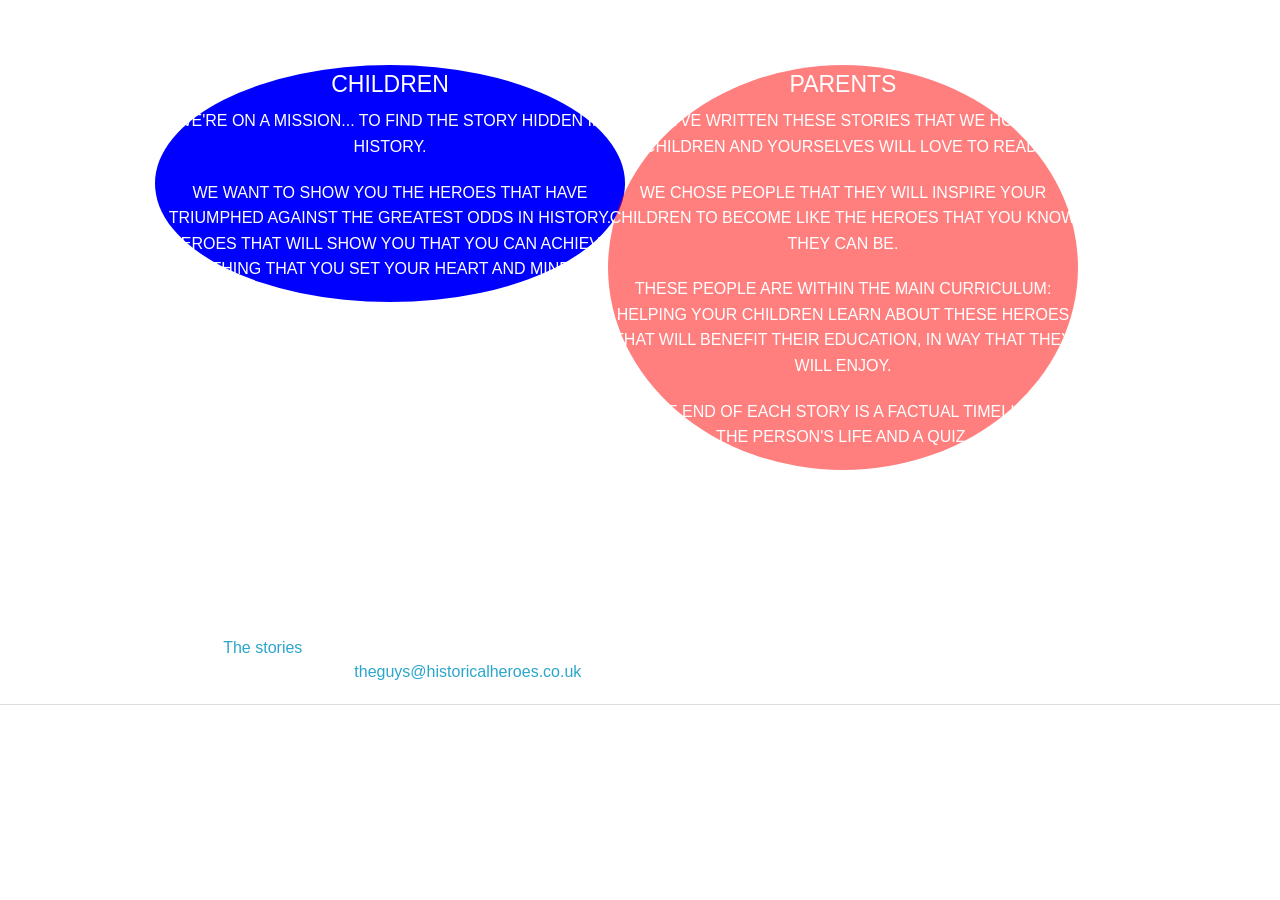
==== mission.html @ 70ac3df8 "original text" ====
<!doctype html>
<html class="no-js" lang="en">
  <head>
    <meta charset="utf-8" />
    <meta name="viewport" content="width=device-width, initial-scale=1.0" />
    <title>Historical Heroes | Finding the story in history</title>
    <link rel="stylesheet" href="css/foundation.min.css" />
    <link rel="stylesheet" href="css/app.css">
    <link href='http://fonts.googleapis.com/css?family=Oswald' rel='stylesheet' type='text/css'>
    <script src="js/vendor/modernizr.js"></script>
    <script>
      (function(i,s,o,g,r,a,m){i['GoogleAnalyticsObject']=r;i[r]=i[r]||function(){
      (i[r].q=i[r].q||[]).push(arguments)},i[r].l=1*new Date();a=s.createElement(o),
      m=s.getElementsByTagName(o)[0];a.async=1;a.src=g;m.parentNode.insertBefore(a,m)
      })(window,document,'script','//www.google-analytics.com/analytics.js','ga');

      ga('create', 'UA-38606779-5', 'auto');
      ga('send', 'pageview');

    </script>
  </head>
  <body>
  <div class="row">
    <div class="small-12 columns">
      <h3 class="text-center white-text">
        The Historical Heroes Collection
      </h3>
    </div>
  </div>
    <div class="row">
      <div class="small-6 columns">
        <div class="div-circle one">
          <h4 class="text-center">Children</h4>
          <p>We're on a mission... to find the story hidden in history. </p>
          <p>
            We want to show you the heroes that have triumphed against the greatest odds in history. Heroes that will show you that you can achieve anything that you set your heart and mind to. </p>
        </div>
      </div>
      <!-- <div class="small-1 columns"></div> -->
      <div class="small-6 columns">
        <div class="div-circle two">
          <h4 class="text-center">Parents</h4>
          <p>
            We've written these stories that we hope children and yourselves will love to read.
          </p>
          <p>
            We chose people that they will inspire your children to become like the heroes that you know they can be.
          </p>
          <p>
            These people are within the main curriculum: helping your children learn about these heroes that will benefit their education, in way that they will enjoy. 
          </p>
          <p>
            At the end of each story is a factual timeline of the person's life and a quiz.
          </p>
        </div>
      </div>
    </div>
    <div class="row">
      <div class="7 small-centered columns small-offset-4">
        <h4 class="small-offset-1">Everyone!</h4>
        <p>
          So tear up those history textbooks... <br>
          Horrible Histories? That's just a joke... <br>
          Turn off the TV and grab the tablet: <br>
          We're going to read a story.
        </p>
      </div>
    </div>
    <div class="row">
      <div class="small-3 columns">
        Join us...  <a href="https://itunes.apple.com/us/app/anne-frank-historical-heroes/id943215517?mt=8">The stories</a>
      </div>
      <br>
      <div class="small-12 columns">
        We'd love to from hear you: <a href="mailto:theguys@historicalheroes.co.uk">theguys@historicalheroes.co.uk</a> seriously... drop us a line.
      </div>
    </div>
    <hr>
    <div class="row">
      <div class="small-10 columns">
        <p>(PS: 10% of all profits go to a charity related to the historical hero.)</p>
      </div>
    </div>
    
    <script src="js/vendor/jquery.js"></script>
    <script src="js/foundation.min.js"></script>
    <script>
      $(document).foundation();
    </script>
  </body>
</html>
---- css/app.css ----
@font-face {
    font-family: 'pacificoregular';
    src: url('pacifico-webfont.eot');
    src: url('pacifico-webfont.eot?#iefix') format('embedded-opentype'),
         url('pacifico-webfont.woff') format('woff'),
         url('pacifico-webfont.ttf') format('truetype'),
         url('pacifico-webfont.svg#pacificoregular') format('svg');
    font-weight: normal;
    font-style: normal;

}


@font-face {
    font-family: 'bebasregular';
    src: url('BEBAS___-webfont.eot');
    src: url('BEBAS___-webfont.eot?#iefix') format('embedded-opentype'),
         url('BEBAS___-webfont.woff') format('woff'),
         url('BEBAS___-webfont.ttf') format('truetype'),
         url('BEBAS___-webfont.svg#bebasregular') format('svg');
    font-weight: normal;
    font-style: normal;

}

.italic{
    font-style: italic;
}

body {
	/*background-color: black;*/
	color: white;
}

.background-black {
  background-color: black;
/*  height: 100%;
  width: 100%;
  z-index: -10;*/
}

h1 {
	/*font-family: 'Coming Soon', cursive;*/
	font-family: 'Oswald', sans-serif;
	color: white;
	/*font-size: 85px;*/
	font-size: 6.9vw;
}

h3 {
	font-family: 'Oswald', sans-serif;
	/*font-size: 35px;*/
	font-size: 3.0vw;
}

h4{
	color: white;
}

.white-text{
	color: white;
}

.npt {
	padding-top: 0px;
}
.spt {
	padding-top: 10px;
}
.mpt {
	padding-top: 30px;
}
.lpt {
	padding-top: 50px;
}
.xlpt {
	padding-top: 70px;
}
.hpt {
	padding-top: 100px;
}

.bottom-right-abs{
	transition: all 0.5s ease;
	position: absolute;
	top: 45vw;
	right: 5%;
	background-color: #47889D;
	padding: 10px;
}


/* Animations START */
@keyframes flickerAnimation {
  0%   { opacity:1; }
  50%  { opacity:0.3; }
  100% { opacity:1; }
}
@-o-keyframes flickerAnimation{
  0%   { opacity:1; }
  50%  { opacity:0.3; }
  100% { opacity:1; }
}
@-moz-keyframes flickerAnimation{
  0%   { opacity:1; }
  50%  { opacity:0.3; }
  100% { opacity:1; }
}
@-webkit-keyframes flickerAnimation{
  0%   { opacity:1; }
  50%  { opacity:0.3; }
  100% { opacity:1; }
}
.animate-flicker {
   -webkit-animation: flickerAnimation 5s infinite;
   -moz-animation: flickerAnimation 5s infinite;
   -o-animation: flickerAnimation 5s infinite;
    animation: flickerAnimation 5s infinite;
}

/* Animations END */

/*a:hover {
	color: red;
}*/

.bottom-right-abs:hover{
	/*color: yellow;*/
	background-color: #2B525E;
}

.hsc {
	width:100%;
	margin:16px auto 0px auto;
	text-align:center;
	z-index:12;
	/*position:absolute;*/
}
.line-3 {
  font-family: 'bebasregular';
  font-weight: 500;
  font-size: 16px;
  text-transform: uppercase;
  margin: 70px 0 0;
  position: relative;
  letter-spacing: 6px;
  color:#DECEC5;
}
.line-3:before, .line-3:after {
  content: " ";
  /*position: absolute;*/
  width: 50px;
  height: 5px;
  border-top: 1px solid #DECEC5;
  border-bottom: 1px solid #DECEC5;
}
.line-3:before {
  margin: 7px 0 0 -60px;
}
.line-3:after {
  margin: 7px 0 0 10px;
}

.round-border {
  border-radius: 50%;
}

.padding-small-flex {
  padding: 15%;
}

/* Colours */
.light-red {
  background-color: #FF4040;
}

/* Colours END */

.div-circle {
    float: left;
    width: 100%;
    height: 100%;
    border-radius: 50%;
    color: #fff;
    text-align: center;
    vertical-align: middle;
    font-size: 1em;
    line-height: 100px;
    text-transform: uppercase;
    font-weight: bold;
    font-family: sans-serif;
    position: relative;
}
.one { background-color: blue; }
.two::before{ position: absolute; left: 10% }
.two { background-color: rgba(255,0,0,0.5); margin-left: -10%; }
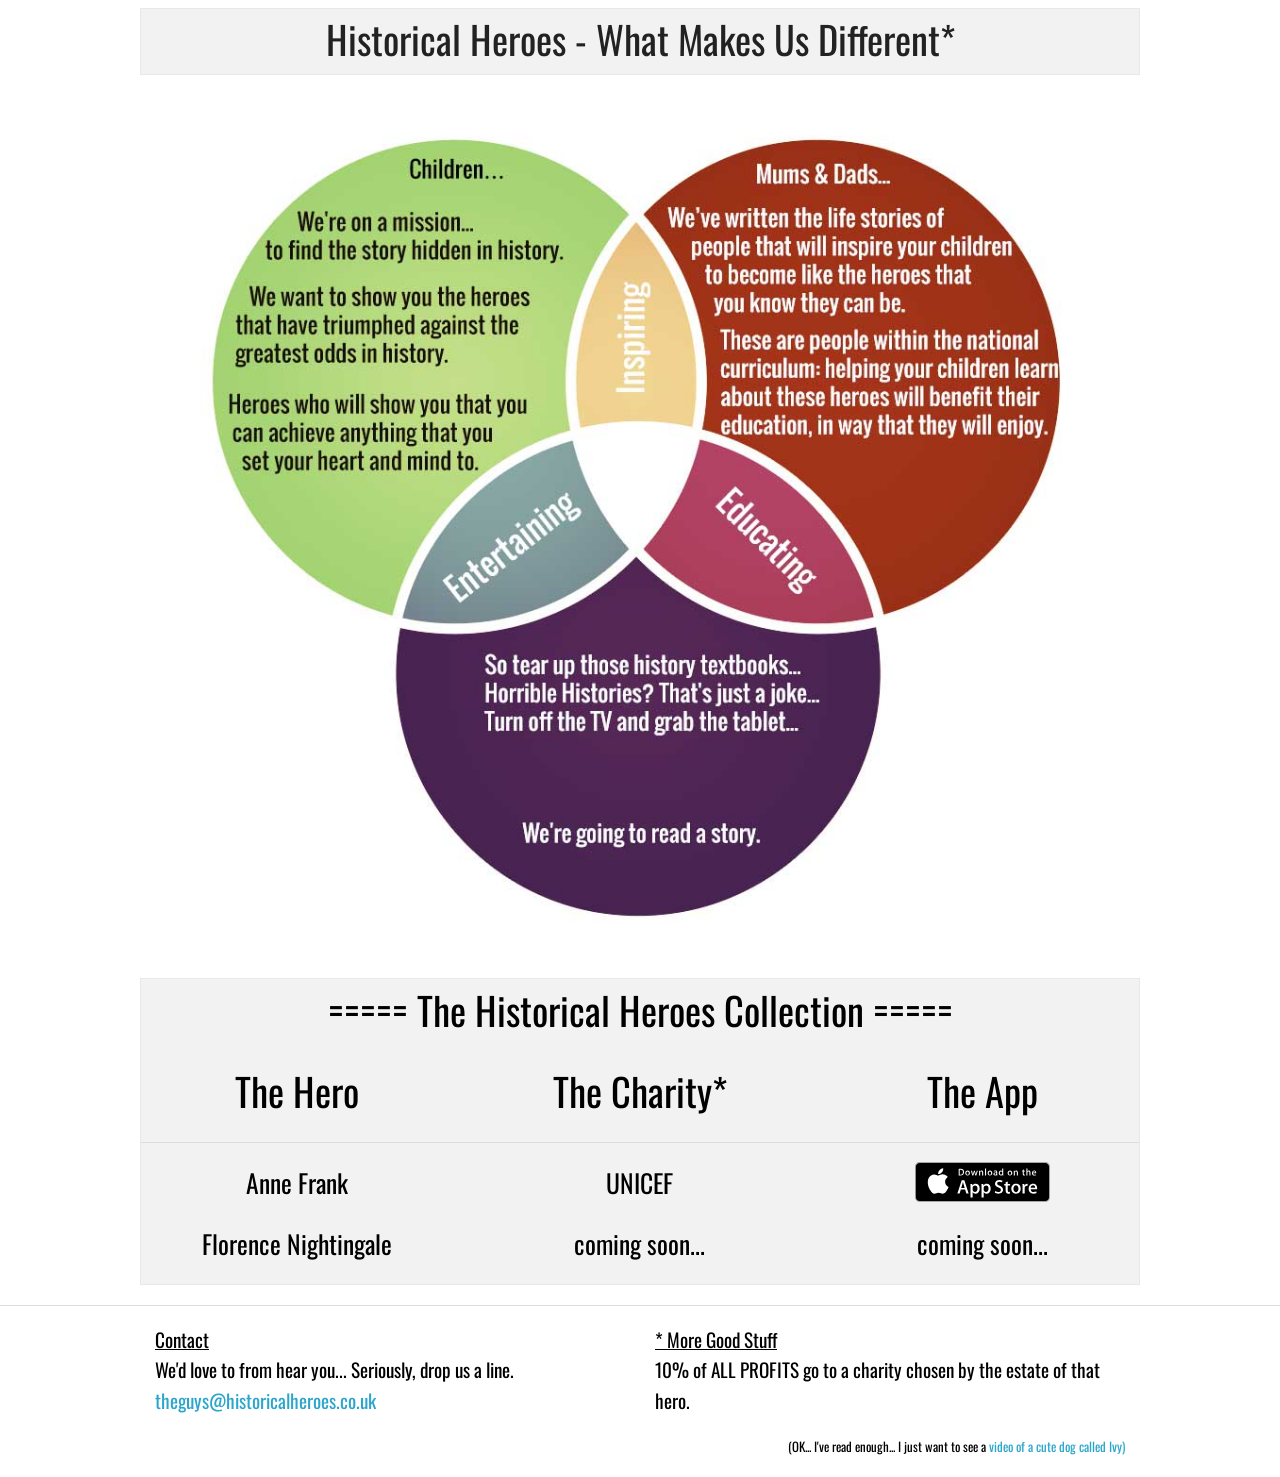
==== commit fbab27b7: "change design of mission page" ====
--- a/mission.html
+++ b/mission.html
@@ -20,65 +20,83 @@
     </script>
   </head>
   <body>
-  <div class="row">
-    <div class="small-12 columns">
-      <h3 class="text-center white-text">
-        The Historical Heroes Collection
-      </h3>
-    </div>
-  </div>
     <div class="row">
-      <div class="small-6 columns">
-        <div class="div-circle one">
-          <h4 class="text-center">Children</h4>
-          <p>We're on a mission... to find the story hidden in history. </p>
-          <p>
-            We want to show you the heroes that have triumphed against the greatest odds in history. Heroes that will show you that you can achieve anything that you set your heart and mind to. </p>
-        </div>
-      </div>
-      <!-- <div class="small-1 columns"></div> -->
-      <div class="small-6 columns">
-        <div class="div-circle two">
-          <h4 class="text-center">Parents</h4>
-          <p>
-            We've written these stories that we hope children and yourselves will love to read.
-          </p>
-          <p>
-            We chose people that they will inspire your children to become like the heroes that you know they can be.
-          </p>
-          <p>
-            These people are within the main curriculum: helping your children learn about these heroes that will benefit their education, in way that they will enjoy. 
-          </p>
-          <p>
-            At the end of each story is a factual timeline of the person's life and a quiz.
-          </p>
-        </div>
+      <div class="small-12 columns">
+        <h4 class="text-center">
+          
+        </h4>
       </div>
     </div>
     <div class="row">
-      <div class="7 small-centered columns small-offset-4">
-        <h4 class="small-offset-1">Everyone!</h4>
-        <p>
-          So tear up those history textbooks... <br>
-          Horrible Histories? That's just a joke... <br>
-          Turn off the TV and grab the tablet: <br>
-          We're going to read a story.
-        </p>
+      <div class="small-12 columns background-grey grey-border">
+        <h3 class="text-center">
+          Historical Heroes - What Makes Us Different*
+        </h3>
       </div>
     </div>
     <div class="row">
-      <div class="small-3 columns">
-        Join us...  <a href="https://itunes.apple.com/us/app/anne-frank-historical-heroes/id943215517?mt=8">The stories</a>
+      <div class="img-wrapper text-center">
+        <img src="img/historical_heroes_venn.jpg">
       </div>
-      <br>
-      <div class="small-12 columns">
-        We'd love to from hear you: <a href="mailto:theguys@historicalheroes.co.uk">theguys@historicalheroes.co.uk</a> seriously... drop us a line.
+    </div>
+    <div class="row background-grey grey-border">
+      <div class="small-12 columns text-center">
+        <p class="title"> ===== The Historical Heroes Collection ===== </p>
+      </div>
+      <div class="row">
+        <div class="small-4 columns text-center">
+          <p>The Hero</p>
+        </div>
+        <div class="small-4 columns text-center">
+          <p>The Charity*</p>
+        </div>
+        <div class="small-4 columns text-center">
+          <p>The App</p>
+        </div>
+      </div>
+      <hr class="nmt">
+      <div class="row">
+        <div class="small-4 columns text-center">
+          <p class="small-text">Anne Frank</p>
+        </div>
+        <div class="small-4 columns text-center">
+          <p class="small-text">UNICEF</p>
+        </div>
+        <div class="small-4 columns text-center">
+          <a href="https://itunes.apple.com/us/app/anne-frank-historical-heroes/id943215517?mt=8">
+            <img src="img/Download_on_the_App_Store_Badge_US-UK_135x40.svg">
+          </a>
+        </div>
+      </div>
+      <div class="row">
+        <div class="small-4 columns text-center">
+          <p class="small-text">Florence Nightingale</p>
+        </div>
+        <div class="small-4 columns text-center">
+          <p class="small-text">coming soon...</p>
+        </div>
+        <div class="small-4 columns text-center">
+          <p class="small-text">coming soon...</p>
+        </div>
       </div>
     </div>
     <hr>
     <div class="row">
-      <div class="small-10 columns">
-        <p>(PS: 10% of all profits go to a charity related to the historical hero.)</p>
+      <div class="small-6 columns">
+      <p class="very-small-text">
+        <u> Contact</u> <br> We'd love to from hear you... Seriously, drop us a line. 
+        <a class="text-center" href="mailto:theguys@historicalheroes.co.uk">theguys@historicalheroes.co.uk</a>
+      </p>
+      </div>
+      <div class="small-6 columns">
+        <p class="very-small-text">
+          <u> * More Good Stuff </u><br> 10% of ALL PROFITS go to a charity chosen by the estate of that hero.
+        </p>
+      </div>
+      <div class="small-7 columns right">
+        <p class="tiny-small-text right">
+          (OK... I've read enough... I just want to see a <a href="index.html">video of a cute dog called Ivy)</a>
+        </p>
       </div>
     </div>
     
--- a/css/app.css
+++ b/css/app.css
@@ -57,8 +57,34 @@
 	color: white;
 }
 
+p {
+  font-family: 'Oswald', sans-serif;
+  font-size: 3vw;
+  color: black;
+}
+
 .white-text{
 	color: white;
+}
+
+.tiny-small-text {
+  font-size: 1vw;
+}
+
+.very-small-text {
+  font-size: 1.5vw;
+}
+
+.small-text {
+  font-size: 2vw;
+}
+
+.left {
+  float: left;
+}
+
+.right {
+  float: right;
 }
 
 .npt {
@@ -78,6 +104,29 @@
 }
 .hpt {
 	padding-top: 100px;
+}
+
+.npl {
+  padding-left: 0px;
+}
+.spl {
+  padding-left: 10px;
+}
+.mpl {
+  padding-left: 30px;
+}
+.lpl {
+  padding-left: 50px;
+}
+.xlpl {
+  padding-left: 70px;
+}
+.hpl {
+  padding-left: 100px;
+}
+
+.nmt {
+  margin-top: 0;
 }
 
 .bottom-right-abs{
@@ -88,41 +137,6 @@
 	background-color: #47889D;
 	padding: 10px;
 }
-
-
-/* Animations START */
-@keyframes flickerAnimation {
-  0%   { opacity:1; }
-  50%  { opacity:0.3; }
-  100% { opacity:1; }
-}
-@-o-keyframes flickerAnimation{
-  0%   { opacity:1; }
-  50%  { opacity:0.3; }
-  100% { opacity:1; }
-}
-@-moz-keyframes flickerAnimation{
-  0%   { opacity:1; }
-  50%  { opacity:0.3; }
-  100% { opacity:1; }
-}
-@-webkit-keyframes flickerAnimation{
-  0%   { opacity:1; }
-  50%  { opacity:0.3; }
-  100% { opacity:1; }
-}
-.animate-flicker {
-   -webkit-animation: flickerAnimation 5s infinite;
-   -moz-animation: flickerAnimation 5s infinite;
-   -o-animation: flickerAnimation 5s infinite;
-    animation: flickerAnimation 5s infinite;
-}
-
-/* Animations END */
-
-/*a:hover {
-	color: red;
-}*/
 
 .bottom-right-abs:hover{
 	/*color: yellow;*/
@@ -174,23 +188,17 @@
   background-color: #FF4040;
 }
 
+.background-grey{
+  background-color: #f2f2f2;;
+}
+
+.grey-border {
+  border: 1px solid #e8e8e8;
+}
+
+.btn-border {
+  border-radius: 15px;
+  border: 3px solid #e8e8e8;
+}
+
 /* Colours END */
-
-.div-circle {
-    float: left;
-    width: 100%;
-    height: 100%;
-    border-radius: 50%;
-    color: #fff;
-    text-align: center;
-    vertical-align: middle;
-    font-size: 1em;
-    line-height: 100px;
-    text-transform: uppercase;
-    font-weight: bold;
-    font-family: sans-serif;
-    position: relative;
-}
-.one { background-color: blue; }
-.two::before{ position: absolute; left: 10% }
-.two { background-color: rgba(255,0,0,0.5); margin-left: -10%; }
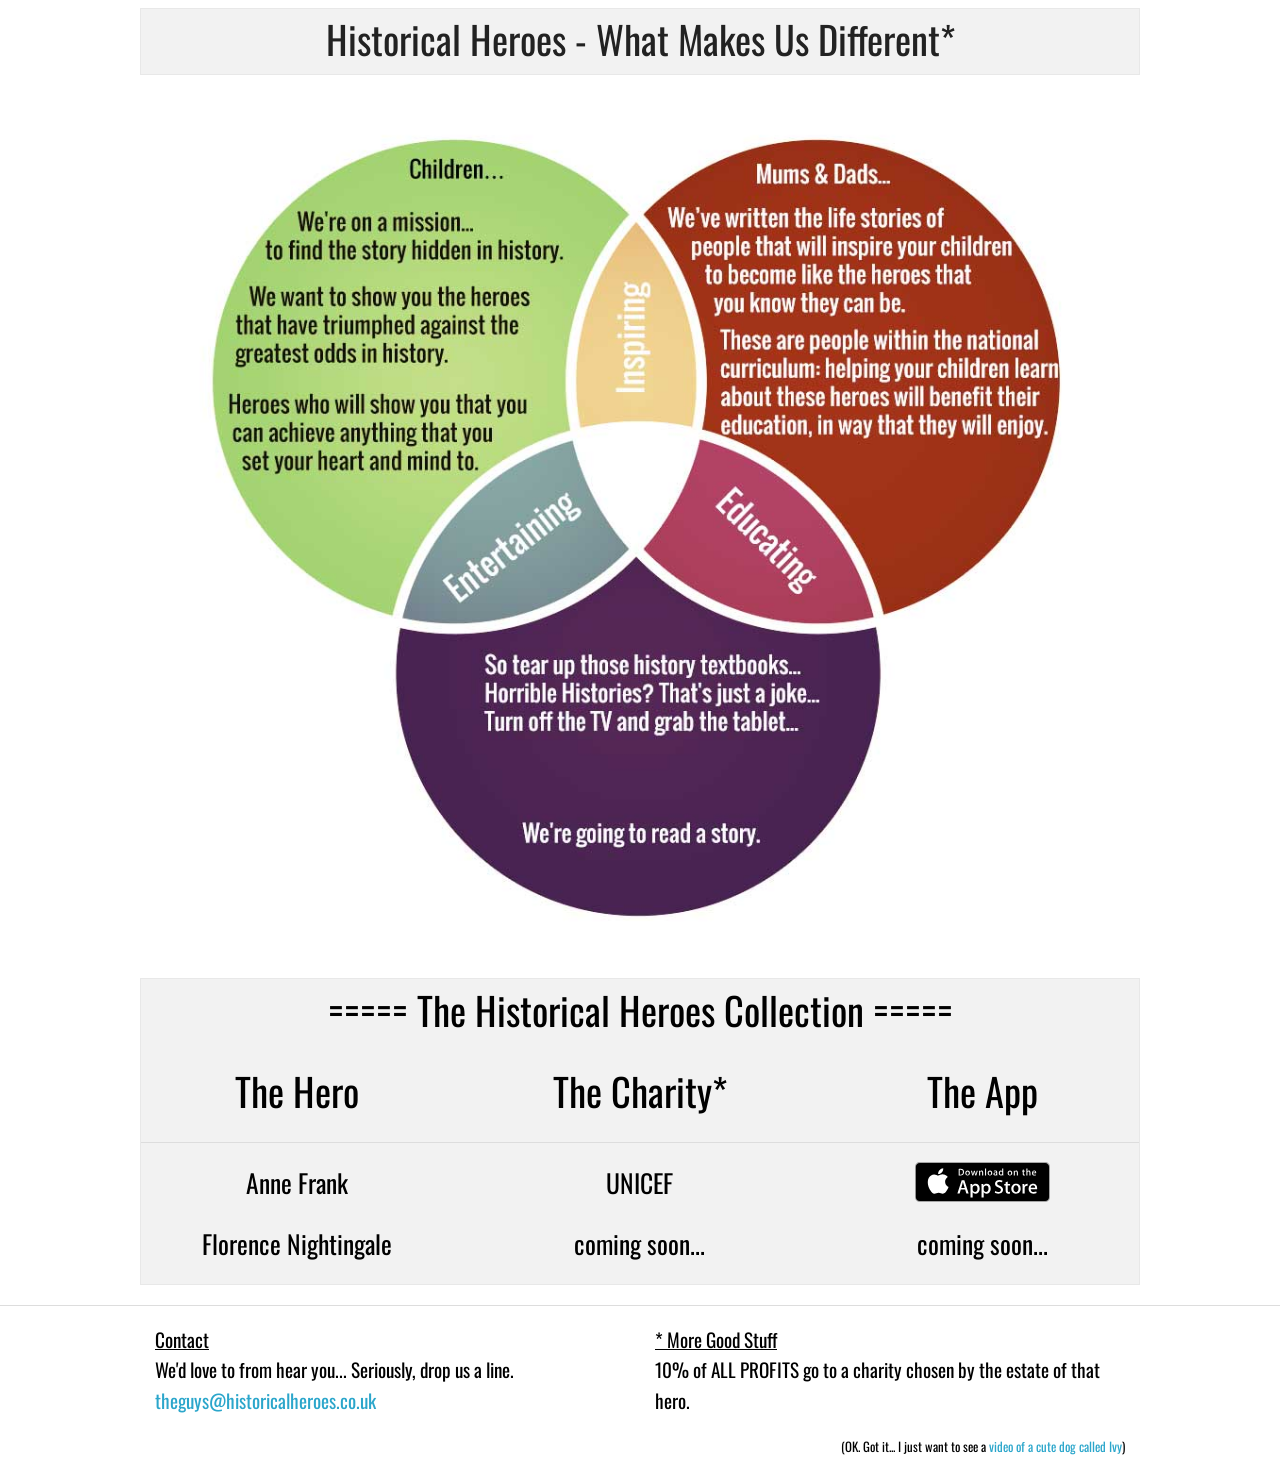
==== commit 0a43e9bd: "alter mission text" ====
--- a/mission.html
+++ b/mission.html
@@ -95,7 +95,7 @@
       </div>
       <div class="small-7 columns right">
         <p class="tiny-small-text right">
-          (OK... I've read enough... I just want to see a <a href="index.html">video of a cute dog called Ivy)</a>
+          (OK. Got it... I just want to see a <a href="index.html">video of a cute dog called Ivy</a>)
         </p>
       </div>
     </div>
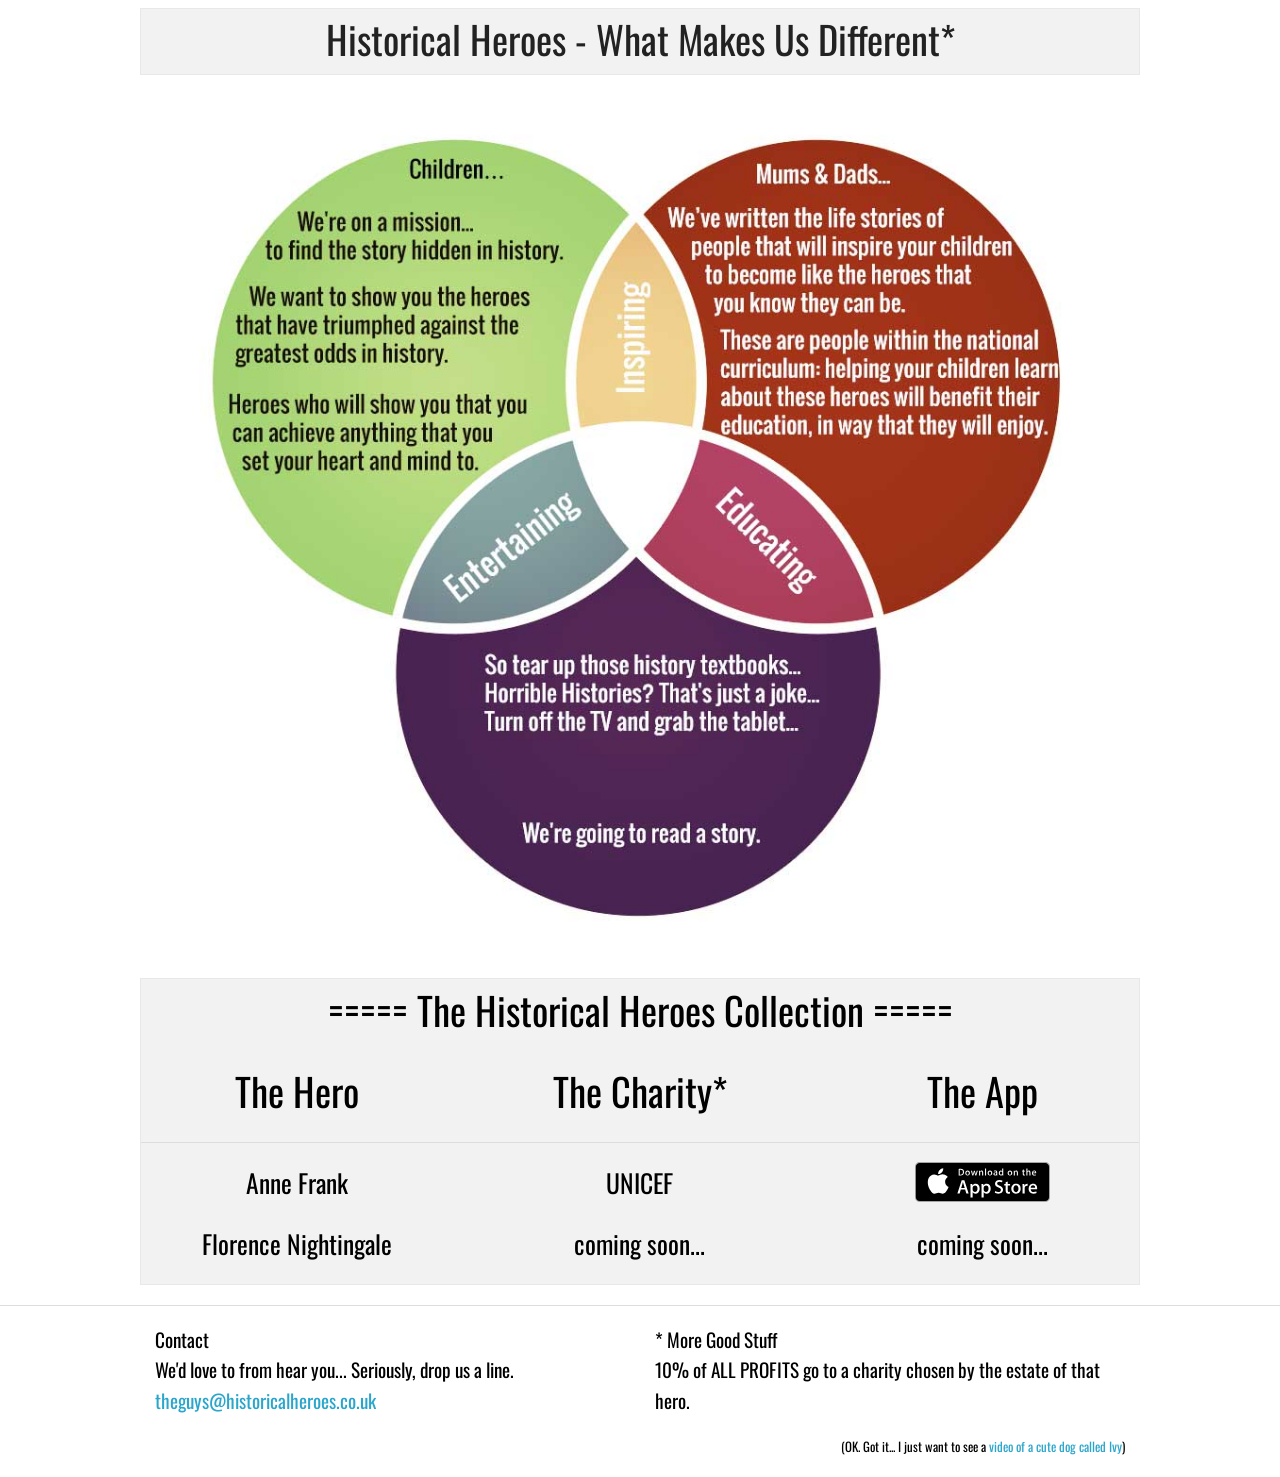
==== commit fb90f8d5: "fix video not appearing on ipad safari" ====
--- a/mission.html
+++ b/mission.html
@@ -5,7 +5,7 @@
     <meta name="viewport" content="width=device-width, initial-scale=1.0" />
     <title>Historical Heroes | Finding the story in history</title>
     <link rel="stylesheet" href="css/foundation.min.css" />
-    <link rel="stylesheet" href="css/app.css">
+    <link rel="stylesheet" href="css/app.min.css">
     <link href='http://fonts.googleapis.com/css?family=Oswald' rel='stylesheet' type='text/css'>
     <script src="js/vendor/modernizr.js"></script>
     <script>
@@ -84,13 +84,13 @@
     <div class="row">
       <div class="small-6 columns">
       <p class="very-small-text">
-        <u> Contact</u> <br> We'd love to from hear you... Seriously, drop us a line. 
+        Contact <br> We'd love to from hear you... Seriously, drop us a line. 
         <a class="text-center" href="mailto:theguys@historicalheroes.co.uk">theguys@historicalheroes.co.uk</a>
       </p>
       </div>
       <div class="small-6 columns">
         <p class="very-small-text">
-          <u> * More Good Stuff </u><br> 10% of ALL PROFITS go to a charity chosen by the estate of that hero.
+          * More Good Stuff <br> 10% of ALL PROFITS go to a charity chosen by the estate of that hero.
         </p>
       </div>
       <div class="small-7 columns right">
--- a/css/app.min.css
+++ b/css/app.min.css
@@ -0,0 +1 @@
+@font-face{font-family:pacificoregular;src:url(pacifico-webfont.eot);src:url(pacifico-webfont.eot?#iefix) format('embedded-opentype'),url(pacifico-webfont.woff) format('woff'),url(pacifico-webfont.ttf) format('truetype'),url(pacifico-webfont.svg#pacificoregular) format('svg');font-weight:400;font-style:normal}@font-face{font-family:bebasregular;src:url(BEBAS___-webfont.eot);src:url(BEBAS___-webfont.eot?#iefix) format('embedded-opentype'),url(BEBAS___-webfont.woff) format('woff'),url(BEBAS___-webfont.ttf) format('truetype'),url(BEBAS___-webfont.svg#bebasregular) format('svg');font-weight:400;font-style:normal}.italic{font-style:italic}body{color:#fff}.background-black{background-color:#000}h1{font-family:Oswald,sans-serif;color:#fff;font-size:6.9vw}h3{font-family:Oswald,sans-serif;font-size:3vw}h4{color:#fff}p{font-family:Oswald,sans-serif;font-size:3vw;color:#000}.white-text{color:#fff}.tiny-small-text{font-size:1vw}.very-small-text{font-size:1.5vw}.small-text{font-size:2vw}.left{float:left}.right{float:right}.npt{padding-top:0}.spt{padding-top:10px}.mpt{padding-top:30px}.lpt{padding-top:50px}.xlpt{padding-top:70px}.hpt{padding-top:100px}.npl{padding-left:0}.spl{padding-left:10px}.mpl{padding-left:30px}.lpl{padding-left:50px}.xlpl{padding-left:70px}.hpl{padding-left:100px}.nmt{margin-top:0}.bottom-right-abs{transition:all .5s ease;position:absolute;top:45vw;right:5%;background-color:#47889D;padding:10px}.bottom-right-abs:hover{background-color:#2B525E}.hsc{width:100%;margin:16px auto 0;text-align:center;z-index:12}.line-3{font-family:bebasregular;font-weight:500;font-size:16px;text-transform:uppercase;margin:70px 0 0;position:relative;letter-spacing:6px;color:#DECEC5}.line-3:after,.line-3:before{content:" ";width:50px;height:5px;border-top:1px solid #DECEC5;border-bottom:1px solid #DECEC5}.line-3:before{margin:7px 0 0 -60px}.line-3:after{margin:7px 0 0 10px}.round-border{border-radius:50%}.padding-small-flex{padding:15%}.light-red{background-color:#FF4040}.background-grey{background-color:#f2f2f2}.grey-border{border:1px solid #e8e8e8}.btn-border{border-radius:15px;border:3px solid #e8e8e8}
